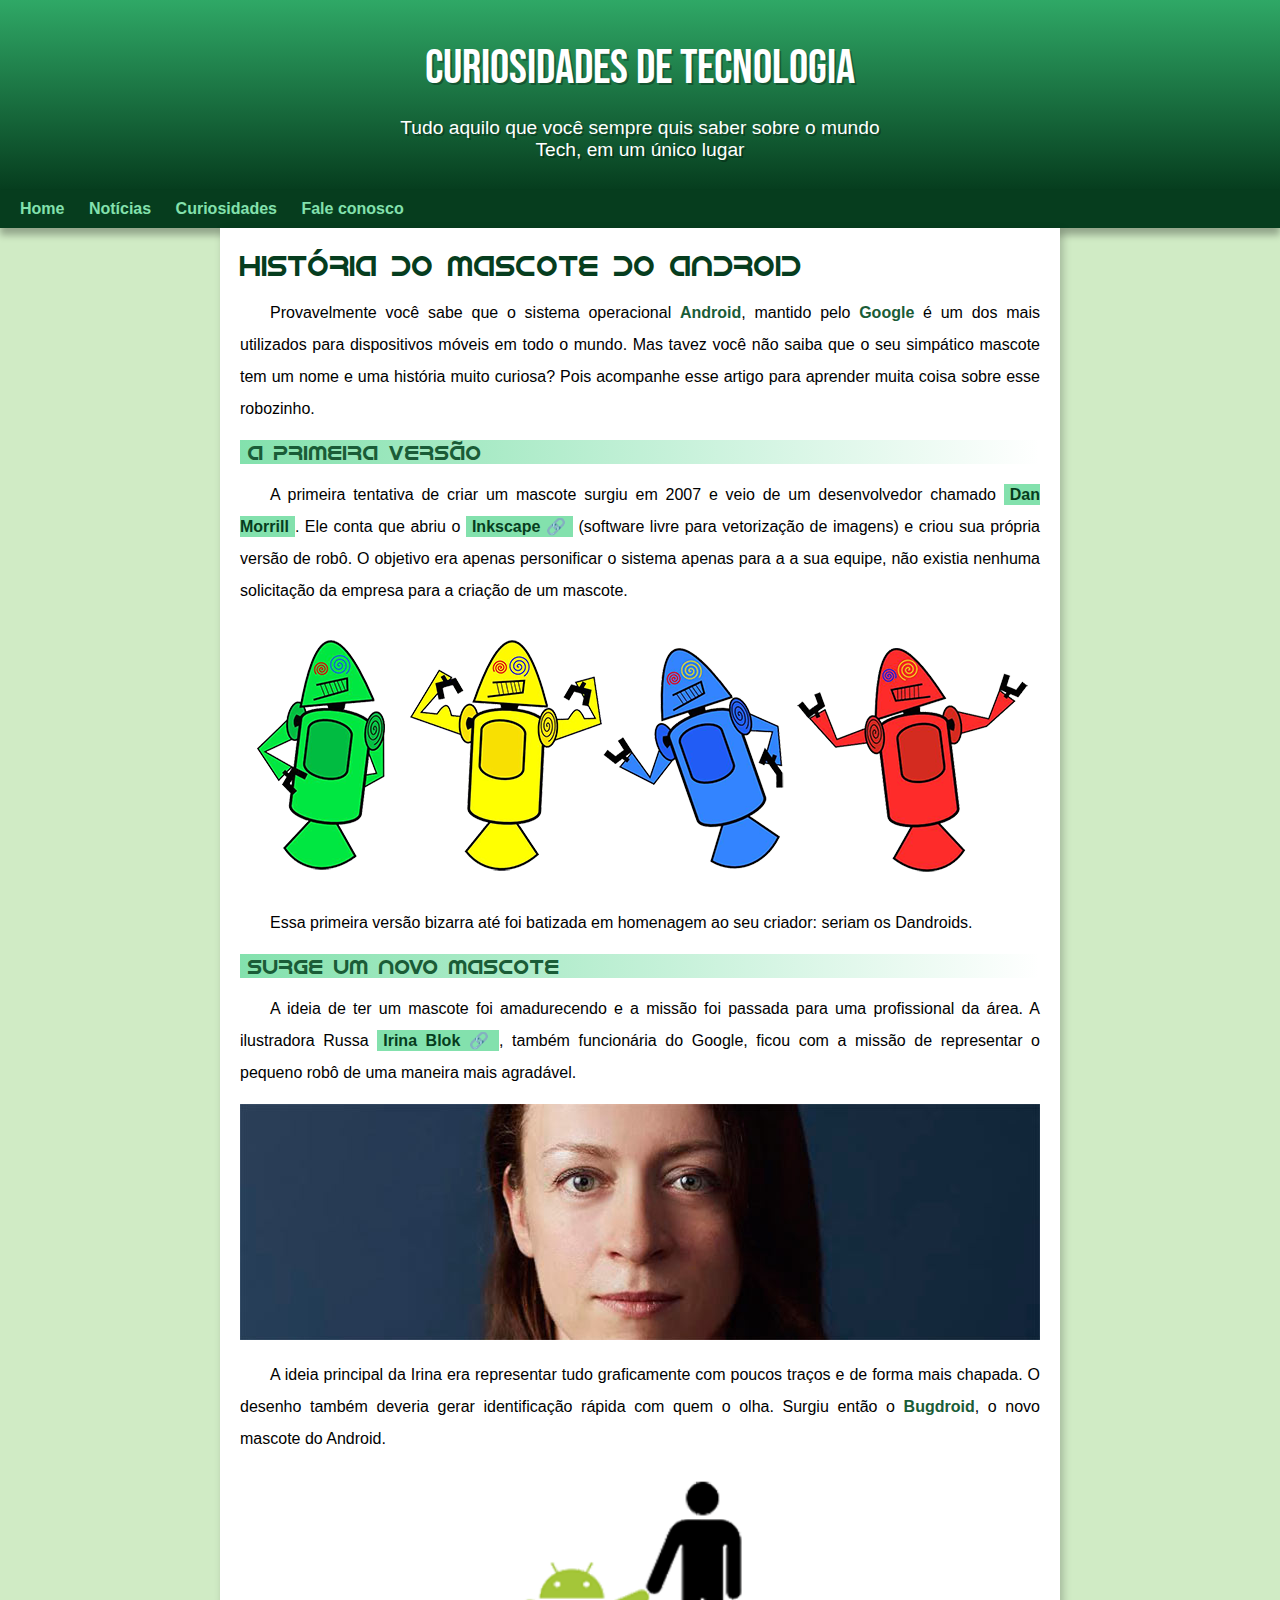
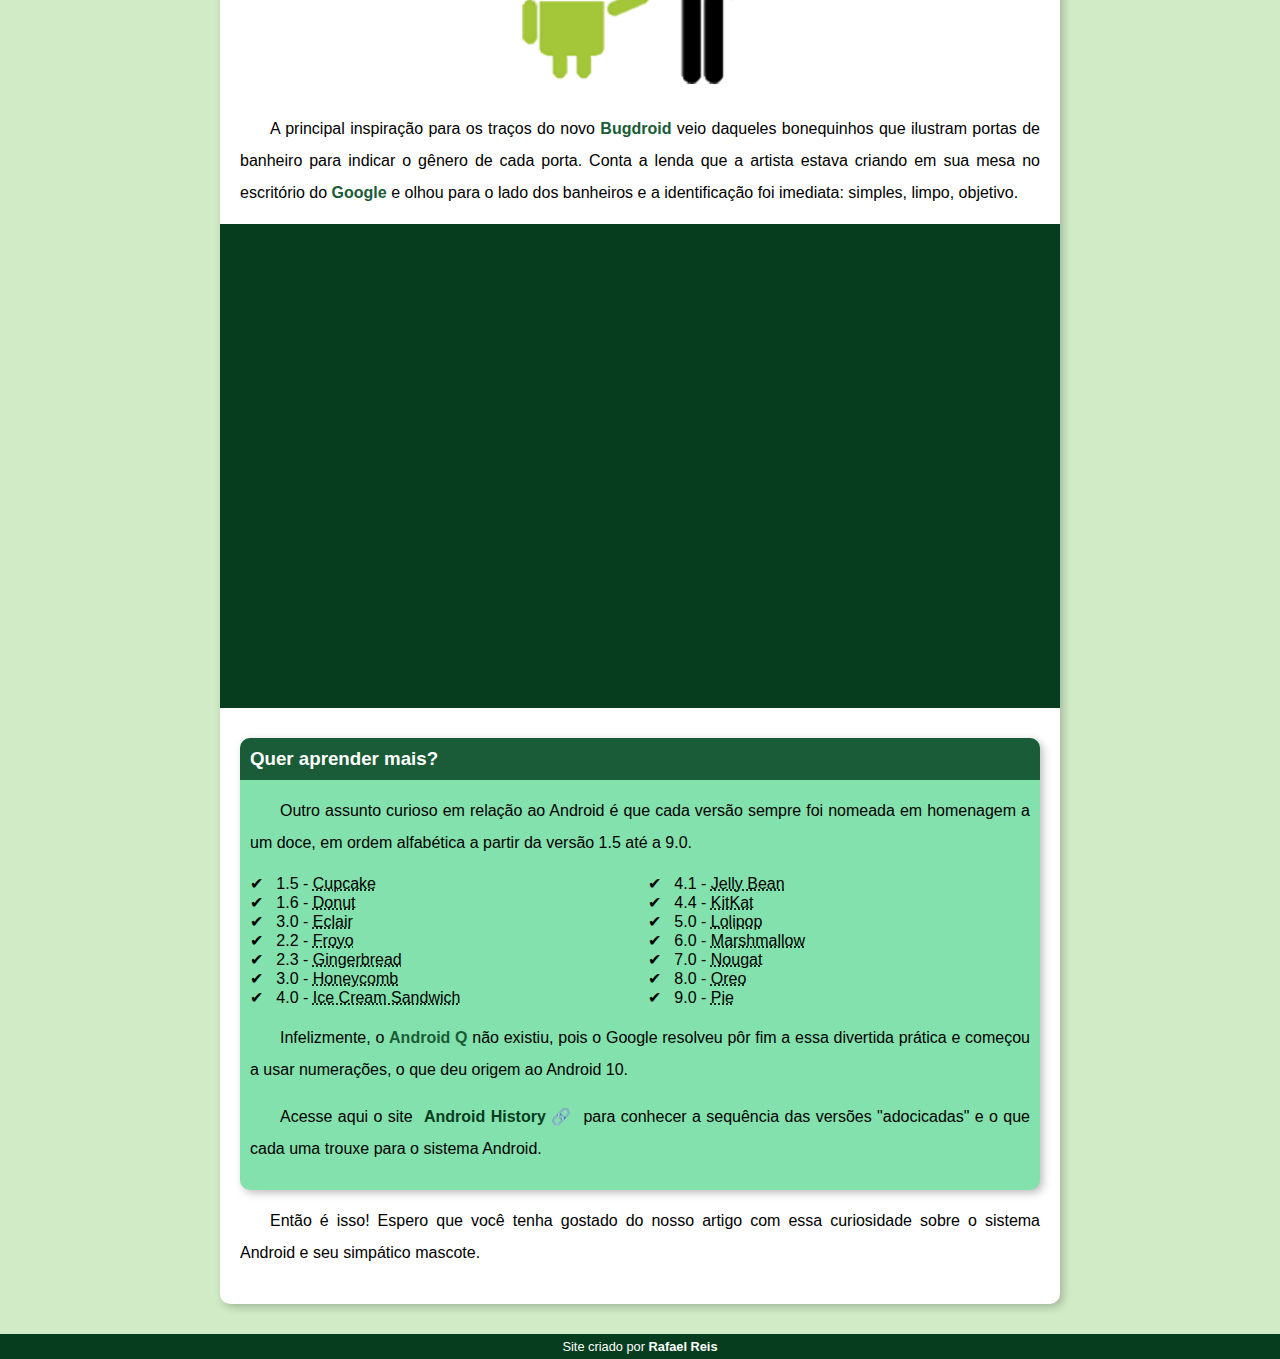
==== index.html @ fddc3c9d "android" ====
<!DOCTYPE html>
<html lang="pt-br">
<head>
    <meta charset="UTF-8">
    <meta http-equiv="X-UA-Compatible" content="IE=edge">
    <meta name="viewport" content="width=device-width, initial-scale=1.0">
    <title>Como surgiu o mascote do Android?</title>
    <link rel="shortcut icon" href="imagens/favicon.ico" type="image/x-icon">
    <link rel="stylesheet" href="style/style.css">
</head>
<body>
    <header>
        <h1>Curiosidades de Tecnologia</h1>
        <p>Tudo aquilo que você sempre quis saber sobre o mundo Tech, em um único lugar</p>
    </header>
    <nav>
        <a href="#">Home</a>
        <a href="#">Notícias</a>
        <a href="#">Curiosidades</a>
        <a href="#">Fale conosco</a>
    </nav>
    <main>
        <article>
            <h1>História do Mascote do Android</h1>

            <p>Provavelmente você sabe que o sistema operacional <strong>Android</strong>, mantido pelo <strong>Google</strong> é um dos mais utilizados para dispositivos móveis em todo o mundo. Mas tavez você não saiba que o seu simpático mascote tem um nome e uma história muito curiosa? Pois acompanhe esse artigo para aprender muita coisa sobre esse robozinho.</p>

            <h2>A primeira versão</h2>

            <p>A primeira tentativa de criar um mascote surgiu em 2007 e veio de um desenvolvedor chamado <a href="https://androidcommunity.com/dan-morrill-shows-us-the-android-mascot-that-almost-was-20130103/" target="_blank">Dan Morrill</a>. Ele conta que abriu o <a href="https://inkscape.org/pt-br/" target="_blank" class="externo">Inkscape</a> (software livre para vetorização de imagens) e criou sua própria versão de robô. O objetivo era apenas personificar o sistema apenas para a a sua equipe, não existia nenhuma solicitação da empresa para a criação de um mascote.</p>

            <picture>
                <source media="(min-width: 600px)" srcset="imagens/dan-droids.png"><img src="imagens/dan-droids-pq.png" alt="Primeiro mascote do Android">
            </picture>

            <p>Essa primeira versão bizarra até foi batizada em homenagem ao seu criador: seriam os Dandroids.</p>

            <h2>Surge um novo mascote</h2>

            <p>A ideia de ter um mascote foi amadurecendo e a missão foi passada para uma profissional da área. A ilustradora Russa <a href="https://www.irinablock.com/android" target="_blank" class="externo">Irina Blok</a>, também funcionária do Google, ficou com a missão de representar o pequeno robô de uma maneira mais agradável.</p>

            <picture>
                <source media= "(max-width: 600px)" srcset="imagens/irina-blok-pq.jpg">
                <img src="imagens/irina-blok.jpg" alt="Irina Block, criadora do Bugdroid">
            </picture>

            <p>A ideia principal da Irina era representar tudo graficamente com poucos traços e de forma mais chapada. O desenho também deveria gerar identificação rápida com quem o olha. Surgiu então o <strong>Bugdroid</strong>, o novo mascote do Android.</p>

            <img class= 'pequeno'src="imagens/bugdroid.png" alt="Bugdroid">

            
                <p>A principal inspiração para os traços do novo <strong>Bugdroid</strong> veio daqueles bonequinhos que ilustram portas de banheiro para indicar o gênero de cada porta. Conta a lenda que a artista estava criando em sua mesa no escritório do <strong>Google</strong> e olhou para o lado dos banheiros e a identificação foi imediata: simples, limpo, objetivo.</p>
            

            <div class="video">
                <iframe width="560" height="315" src="https://www.youtube.com/embed/l2UDgpLz20M" title="YouTube video player" frameborder="0" allow="accelerometer; autoplay; clipboard-write; encrypted-media; gyroscope; picture-in-picture; web-share" allowfullscreen></iframe>
            </div>
            
            <aside>
                <h3>Quer aprender mais?</h3>
                <p>Outro assunto curioso em relação ao Android é que cada versão sempre foi nomeada em homenagem a um doce, em ordem alfabética a partir da versão 1.5 até a 9.0.</p>
                <ul>
                    <li>
                        1.5 - <abbr title="Bolo de Copo">Cupcake</abbr>
                    </li>
                    <li>
                        1.6 - <abbr title="Rosquinha">Donut</abbr>
                    </li>
                    <li>
                        3.0 - <abbr title="Bomba">Eclair</abbr>
                    </li>
                    <li>
                        2.2 - <abbr title="Iogurte Congelado">Froyo</abbr>
                    </li>
                    <li>
                        2.3 - <abbr title="Biscoito de Gengibre">Gingerbread</abbr>
                    </li>
                    <li>
                        3.0 - <abbr title="Favo de Mel">Honeycomb</abbr>
                    </li>
                    <li>
                        4.0 - <abbr title="Sanduíche de Sorvete">Ice Cream Sandwich</abbr>
                    </li>
                    <li>
                        4.1 - <abbr title="Jujuba">Jelly Bean</abbr>
                    </li>
                    <li>
                        4.4 - <abbr title="KitKat">KitKat</abbr>
                    </li>
                    <li>
                        5.0 - <abbr title="Pirulito">Lolipop</abbr>
                    </li>
                    <li>
                        6.0 - <abbr title="Marshmallow">Marshmallow</abbr>
                    </li>
                    <li>
                        7.0 - <abbr title="Torrone">Nougat</abbr>
                    </li>
                    <li>
                        8.0 - <abbr title="Oreo">Oreo</abbr>
                    </li>
                    <li>
                        9.0 - <abbr title="Torta">Pie</abbr>
                    </li>
                </ul>
                <p>Infelizmente, o <strong>Android Q</strong> não existiu, pois o Google resolveu pôr fim a essa divertida prática e começou a usar numerações, o que deu origem ao Android 10.</p>
                <p>Acesse aqui o site <a href="https://www.android.com/intl/en_uk/history/#/donut" target="_blank" class="externo">Android History</a> para conhecer a sequência das versões "adocicadas" e o que cada uma trouxe para o sistema Android.</p>
            </aside>

            <p>Então é isso! Espero que você tenha gostado do nosso artigo com essa curiosidade sobre o sistema Android e seu simpático mascote.</p>
        </article>
    </main>
    <footer>
        <p>Site criado por <a href="https://github.com/RafaelReis1992" target="_blank">Rafael Reis</a></p>
    </footer>
</body>
</html>
---- style/style.css ----
@charset "UTF-8";

@import url('https://fonts.googleapis.com/css2?family=Bebas+Neue&display=swap');

@font-face {
    font-family: 'Android';
    src: url('/fontes/idroid.otf') format('opentype');
}



:root {
    --cor0: #d0ebc5;
    --cor1: #83e1ad;
    --cor2: #3ddc84;
    --cor3: #2fa866;
    --cor4: #1a5c37;
    --cor5: #063d1e;

    --fonte-padrao: Arial, Verdana, Helvetica, sans-serif;
    --fonte-destaque: 'Bebas neue', 'cursive';
    --fonte-android: 'Android', 'cursive';
}

* {
    margin: 0px;
    padding: 0px;
}



body {
    background-color: var(--cor0);
    font-family: var(--fonte-padrao);
}

a.externo::after {
    content: '\00A0\1F517';
}

header {
    background-image: linear-gradient(to bottom, var(--cor3), var(--cor5));
    min-height: 150px;
    text-align: center;
    padding-top: 40px;
}

header > h1 {
    color: white;
    font-family: var(--fonte-destaque);
    font-size: 3em;
    font-weight: normal;
    margin-bottom: 20px;
    text-shadow: 2px 2px 0px rgba(0, 0, 0, 0.298);
}

header > p {
    font-family: var(--fonte-padrao);
    font-size: 1.2em;
    color: white;
    max-width: 500px;
    padding: 0px 10px 0px 10px;
    margin: auto;
    margin-bottom: 20px;
    text-shadow: 2px 2px 0px rgba(0, 0, 0, 0.297);
}

nav {
    background-color: var(--cor5);
    padding: 10px;
    box-shadow: 0px 7px 7px rgba(0, 0, 0, 0.293);
}

nav > a {
    color: var(--cor1);
    padding: 10px;
    border-radius: 5px;
    text-decoration: none;
    font-weight: bold;
    transition-duration: 0.5s;
}

nav > a:hover {
    background-color: var(--cor3);
    color: var(--cor5);
}

main {
    background-color: white;
    padding: 20px;
    border-radius: 0px 0px 10px 10px;
    box-shadow: 3px 3px 8px rgba(0, 0, 0, 0.224);
    max-width: 800px;
    margin: auto;
    margin-bottom: 30px;
}

main img.pequeno {
    max-width: 350px;
    margin: auto;
    display: block;
}

main  h1 {
    color: var(--cor5);
    font-family: var(--fonte-android);
    font-weight: normal;
    font-size: 1.8em;
}

main  h2 {
    font-family: var(--fonte-android);
    color: var(--cor4);
    font-size: 1.3em;
    font-weight: normal;
    background-image: linear-gradient(to right, var(--cor1), transparent);
    text-indent: 8px;
}

main p {
    margin: 15px 0px;
    text-align: justify;
    text-indent: 30px;
    line-height: 2em;
}

main strong {
    color: var(--cor4);
    font-weight: bold;  
}

main a {
    text-decoration: none;
    font-weight: bold;
    color: var(--cor5);
    background-color: var(--cor1);
    padding: 2px 6px;
}

main a:hover {
    text-decoration: underline;
    color: var(--cor4);
}

main img {
    width: 100%;
}

div.video {
    background-color: var(--cor5);
    margin: 0px -20px 30px -20px;
    padding: 20px;
    padding-bottom: 58%;
    position: relative;
}

div.video > iframe {
    position: absolute;
    top: 5%;
    left: 5%;
    width: 90%;
    height: 90%;
}

aside {
    background-color: var(--cor1);
    padding: 10px;
    border-radius: 10px;
    box-shadow: 3px 3px 8px rgba(0, 0, 0, 0.257);
}

aside > h3 {
    background-color: var(--cor4);
    color: white;
    padding: 10px;
    margin: -10px -10px 0px -10px;
    border-radius: 10px 10px 0px 0px;
}

aside > ul {
    list-style-type: '\2714\00a0\00a0';
    list-style-position: inside;
    columns: 2;
}

footer {
    background-color: var(--cor5);
    color: white;
    text-align: center;
    font-size: 0.8em;
    padding: 5px;
}

footer a {
    color: white;
    font-weight: bolder;
    text-decoration: none;
}

footer a:hover {
    text-decoration: underline;
    color: var(--cor1);
}
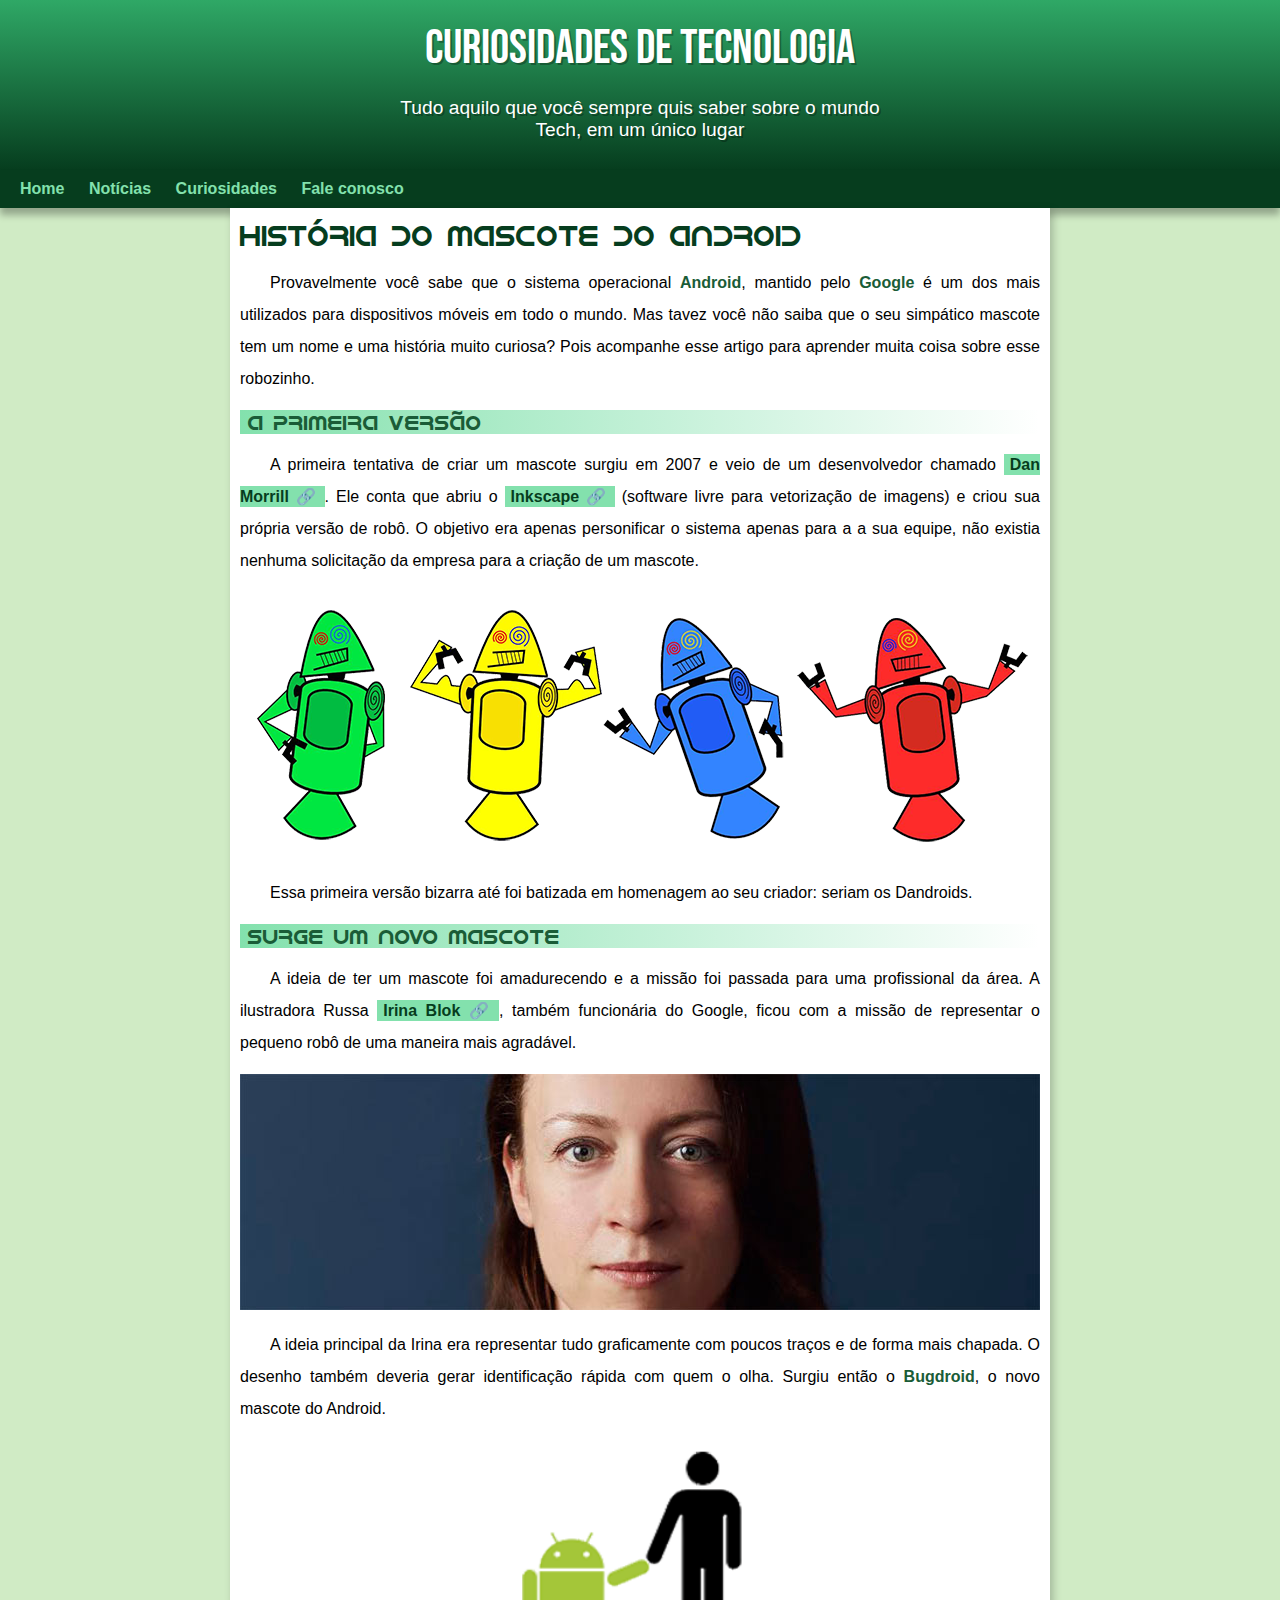
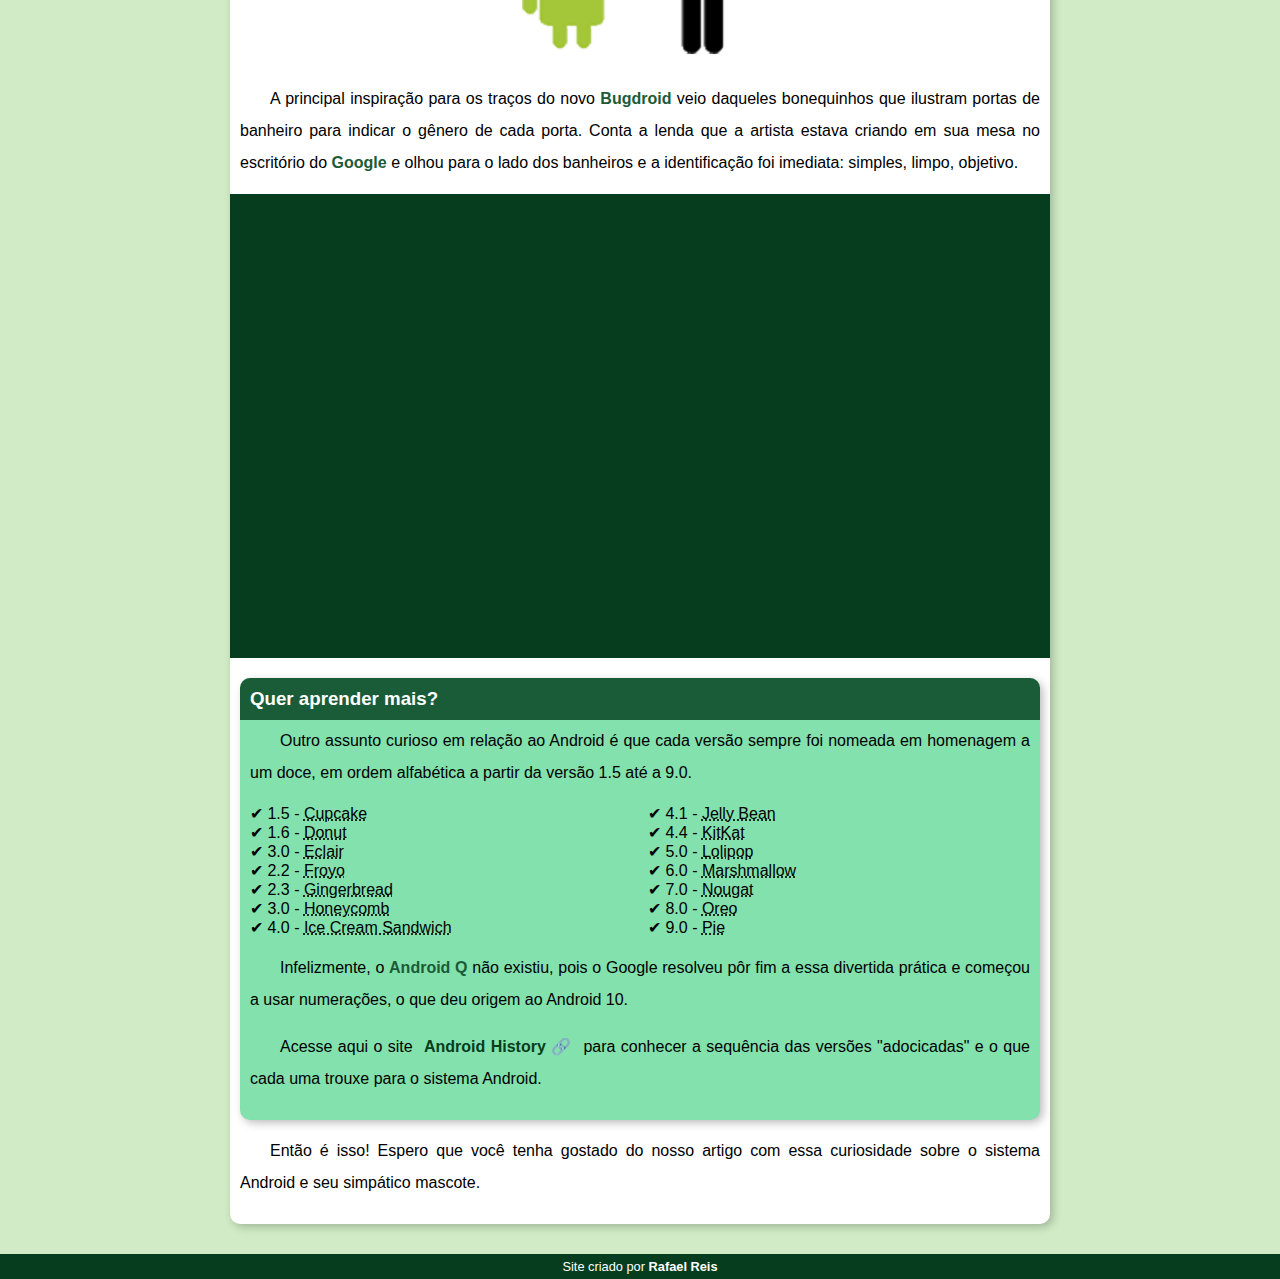
==== commit 879905d3: "modify" ====
--- a/index.html
+++ b/index.html
@@ -27,7 +27,7 @@
 
             <h2>A primeira versão</h2>
 
-            <p>A primeira tentativa de criar um mascote surgiu em 2007 e veio de um desenvolvedor chamado <a href="https://androidcommunity.com/dan-morrill-shows-us-the-android-mascot-that-almost-was-20130103/" target="_blank">Dan Morrill</a>. Ele conta que abriu o <a href="https://inkscape.org/pt-br/" target="_blank" class="externo">Inkscape</a> (software livre para vetorização de imagens) e criou sua própria versão de robô. O objetivo era apenas personificar o sistema apenas para a a sua equipe, não existia nenhuma solicitação da empresa para a criação de um mascote.</p>
+            <p>A primeira tentativa de criar um mascote surgiu em 2007 e veio de um desenvolvedor chamado <a href="https://androidcommunity.com/dan-morrill-shows-us-the-android-mascot-that-almost-was-20130103/" target="_blank" class="externo">Dan Morrill</a>. Ele conta que abriu o <a href="https://inkscape.org/pt-br/" target="_blank" class="externo">Inkscape</a> (software livre para vetorização de imagens) e criou sua própria versão de robô. O objetivo era apenas personificar o sistema apenas para a a sua equipe, não existia nenhuma solicitação da empresa para a criação de um mascote.</p>
 
             <picture>
                 <source media="(min-width: 600px)" srcset="imagens/dan-droids.png"><img src="imagens/dan-droids-pq.png" alt="Primeiro mascote do Android">
--- a/style/style.css
+++ b/style/style.css
@@ -42,7 +42,7 @@
     background-image: linear-gradient(to bottom, var(--cor3), var(--cor5));
     min-height: 150px;
     text-align: center;
-    padding-top: 40px;
+    padding-top: 20px;
 }
 
 header > h1 {
@@ -59,15 +59,16 @@
     font-size: 1.2em;
     color: white;
     max-width: 500px;
-    padding: 0px 10px 0px 10px;
+    padding: 0px 10px 10px 10px;
     margin: auto;
-    margin-bottom: 20px;
+    margin-bottom: 0px;
     text-shadow: 2px 2px 0px rgba(0, 0, 0, 0.297);
 }
 
 nav {
     background-color: var(--cor5);
     padding: 10px;
+    border-top: 0px;
     box-shadow: 0px 7px 7px rgba(0, 0, 0, 0.293);
 }
 
@@ -87,7 +88,7 @@
 
 main {
     background-color: white;
-    padding: 20px;
+    padding: 10px;
     border-radius: 0px 0px 10px 10px;
     box-shadow: 3px 3px 8px rgba(0, 0, 0, 0.224);
     max-width: 800px;
@@ -148,8 +149,8 @@
 
 div.video {
     background-color: var(--cor5);
-    margin: 0px -20px 30px -20px;
-    padding: 20px;
+    margin: 0px -10px 20px -10px;
+    padding: 0px;
     padding-bottom: 58%;
     position: relative;
 }
@@ -173,12 +174,12 @@
     background-color: var(--cor4);
     color: white;
     padding: 10px;
-    margin: -10px -10px 0px -10px;
+    margin: -10px;
     border-radius: 10px 10px 0px 0px;
 }
 
 aside > ul {
-    list-style-type: '\2714\00a0\00a0';
+    list-style-type: '\2714';
     list-style-position: inside;
     columns: 2;
 }
